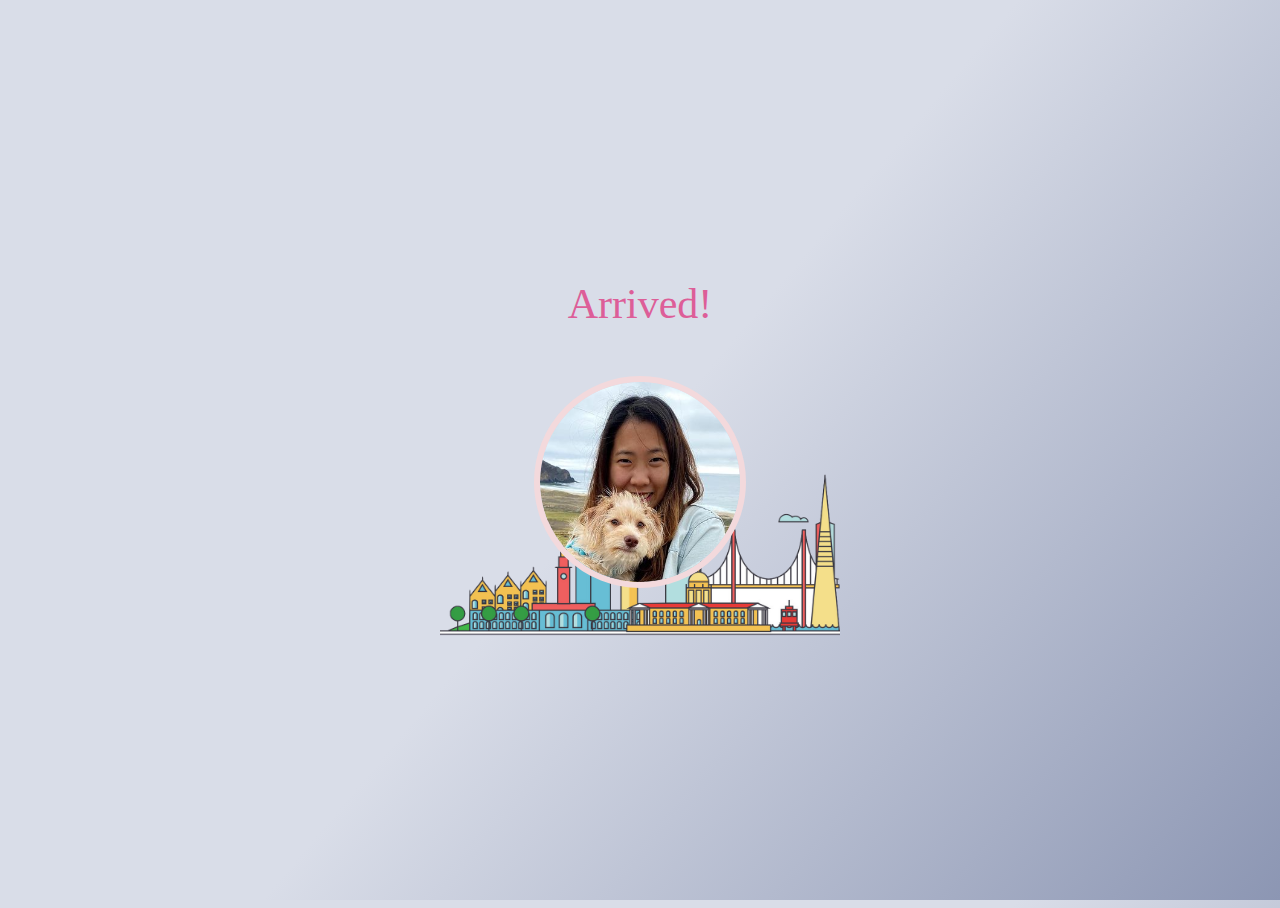
==== index.html @ 88bc77a7 "Add PWA support" ====
<!DOCTYPE html>
<html lang="en">

  <head>
    <meta charset="UTF-8" />
    <meta name="viewport"
          content="width=device-width, initial-scale=1.0" />

    <link rel="manifest"
          href="./manifest.json" />
    <!-- ios support -->
    <link rel="apple-touch-icon"
          href="./images/icons/icon-72x72.png" />
    <link rel="apple-touch-icon"
          href="./images/icons/icon-96x96.png" />
    <link rel="apple-touch-icon"
          href="./images/icons/icon-128x128.png" />
    <link rel="apple-touch-icon"
          href="./images/icons/icon-144x144.png" />
    <link rel="apple-touch-icon"
          href="./images/icons/icon-152x152.png" />
    <link rel="apple-touch-icon"
          href="./images/icons/icon-192x192.png" />
    <link rel="apple-touch-icon"
          href="./images/icons/icon-384x384.png" />
    <link rel="apple-touch-icon"
          href="./images/icons/icon-512x512.png" />
    <meta name="apple-mobile-web-app-status-bar"
          content="#dd5e98" />
    <meta name="theme-color"
          content="#dd5e98" />

    <title>Char's Countdown</title>
    <link rel="preconnect"
          href="https://fonts.gstatic.com">
    <link href="https://fonts.googleapis.com/css2?family=Redressed&family=Roboto&display=swap"
          rel="stylesheet">
    <link rel="stylesheet"
          href="./style.css">
  </head>

  <body>
    <div id="main-container">
      <div id="countdown"></div>
      <div id="tagline"></div>
      <div id="graphic">
        <img src="./images/kl.svg"
             class="kl"></img>
        <img src="./images/sf.png"
             class="sf"></img>
        <svg class="track-container"
             viewbox="-5,100 425,200"
             width="420px"
             height="220px">
          <defs>
            <filter id="shadow"
                    width="200%"
                    height="200%">
              <feDropShadow dx="2"
                            dy="2"
                            stdDeviation="2"
                            flood-opacity="0.5" />
            </filter>
          </defs>
          <path class="track"
                fill="transparent"
                d="M 0 260 Q 100 0 400 300" />
          <image href="./images/plane.png"
                 class="plane"
                 height="75"
                 width="100" />
          <circle cx="32"
                  cy="32"
                  class="char-border"
                  r="32" />
          <image href="./images/char.png"
                 class="char"
                 height="64"
                 width="64" />
        </svg>
        <img src="./images/char.png"
             class="char-arrived"></img>
      </div>
    </div>

    <script src="./js/luxon.min.js"></script>
    <script src="./js/jquery.min.js"></script>
    <script src="./js/jquery.countdown.min.js"></script>
    <script src="./main.js"></script>
    <script type="text/javascript">
      main()
    </script>
  </body>

</html>
---- style.css ----
html, body {
  height: 100%;
}

body {
  background: rgb(161,174,209);
  /* background: linear-gradient(310deg, rgba(161,174,209,1) 0%, rgba(217,221,232,1) 50%); */
  background: linear-gradient(310deg, rgb(140 150 179) 0%, rgb(217 221 232) 50%)
}

#main-container {
  color: #dd5e98;
  font-family: 'Roboto', sans-serif;

  height: 100%;

  display: flex;
  flex-direction: column;
  justify-content: center;
  align-items: center;
}

#main-container #countdown {
  font-family: 'Redressed', cursive;
  font-size: 42px;
  flex: 0 1;
}

#main-container #tagline {
  font-family: 'Redressed', cursive;
  font-size: 24px;
  color: #1985A1;
  flex: 0 1;
}

#main-container #graphic {
  width: 100%;

  flex: 0 1;
  position: relative;

  display: flex;
  justify-content: center;
  align-items: center;

  padding-top: 142px;
}

#main-container #graphic img.kl,
#main-container #graphic img.sf {
  max-height: 400px;
  max-width: 400px;
  min-width: 300px;
}

#main-container #graphic img.char-arrived {
  display: none;

  position: absolute;
  left: 50%;
  top: 50%;
  transform: translate(-50%, -50%);

  width: 200px;
  height: 200px;
  border-radius: 50%;
  border: 6px solid #f3d9dc;
}

#main-container #graphic .track-container {
  position: absolute;
  top: 24px;
  z-index: -1;
}

#main-container #graphic .track {
  stroke: #dd5e98;
  stroke-width: 2px;
}

#main-container #graphic .char,
#main-container #graphic .char-border,
#main-container #graphic .plane {
  motion-path: path('M 0 200 Q 130 -30 400 300');
  offset-path: path('M 0 200 Q 130 -30 400 300');
  offset-rotate: 0deg;
  animation: move 3s linear infinite;
}

#main-container #graphic .char-border {
  stroke: #F3D9DC;
  stroke-width: 8px;
  filter: url(#shadow);
}
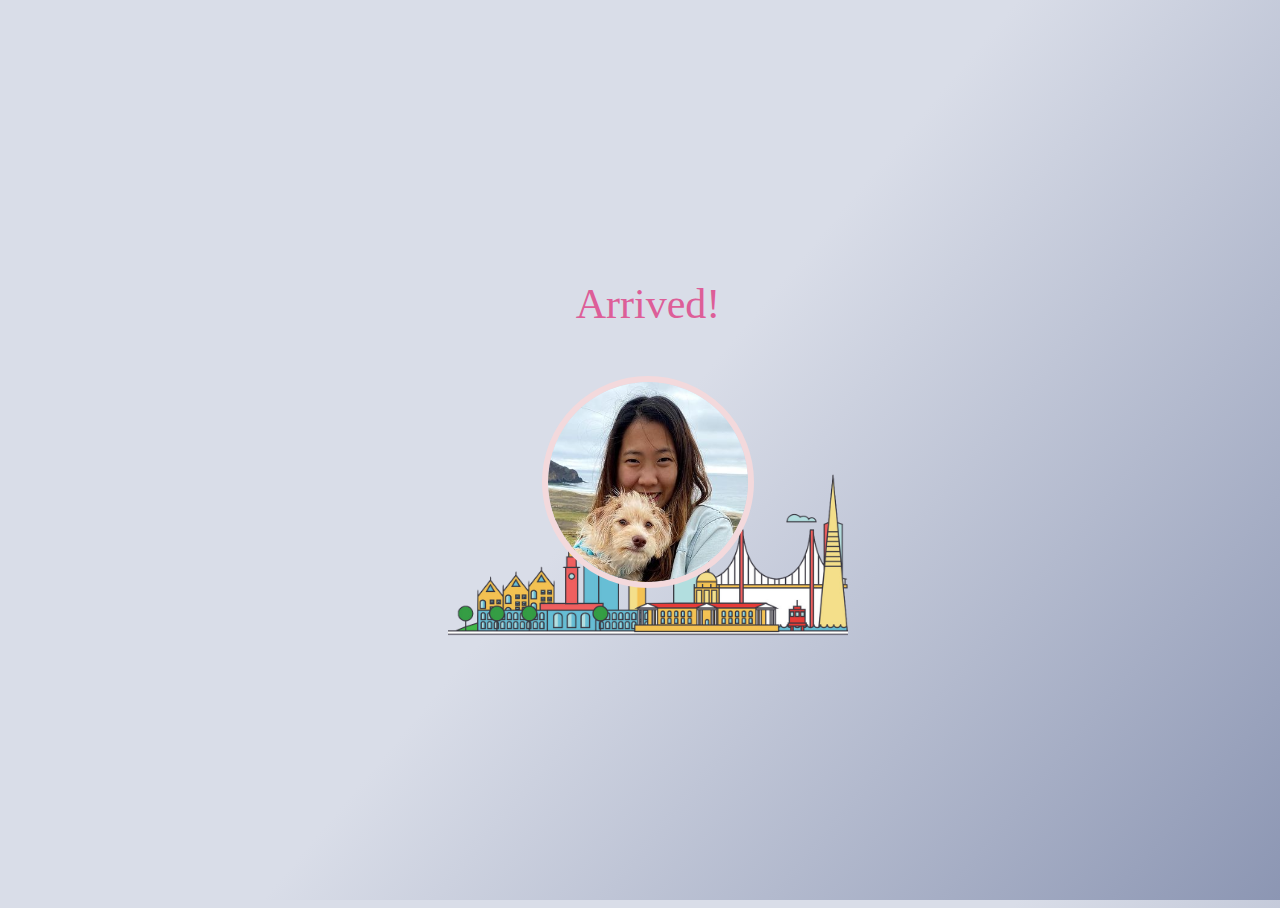
==== commit da497d83: "Remove viewport meta" ====
--- a/index.html
+++ b/index.html
@@ -3,28 +3,22 @@
 
   <head>
     <meta charset="UTF-8" />
-    <meta name="viewport"
-          content="width=device-width, initial-scale=1.0" />
 
     <link rel="manifest"
           href="./manifest.json" />
     <!-- ios support -->
     <link rel="apple-touch-icon"
-          href="./images/icons/icon-72x72.png" />
+          href="./images/icons/android/android-launchericon-48-48.png" />
     <link rel="apple-touch-icon"
-          href="./images/icons/icon-96x96.png" />
+          href="./images/icons/android/android-launchericon-72-72.png" />
     <link rel="apple-touch-icon"
-          href="./images/icons/icon-128x128.png" />
+          href="./images/icons/android/android-launchericon-96-96.png" />
     <link rel="apple-touch-icon"
-          href="./images/icons/icon-144x144.png" />
+          href="./images/icons/android/android-launchericon-144-144.png" />
     <link rel="apple-touch-icon"
-          href="./images/icons/icon-152x152.png" />
+          href="./images/icons/android/android-launchericon-192-192.png" />
     <link rel="apple-touch-icon"
-          href="./images/icons/icon-192x192.png" />
-    <link rel="apple-touch-icon"
-          href="./images/icons/icon-384x384.png" />
-    <link rel="apple-touch-icon"
-          href="./images/icons/icon-512x512.png" />
+          href="./images/icons/android/android-launchericon-512-512.png" />
     <meta name="apple-mobile-web-app-status-bar"
           content="#dd5e98" />
     <meta name="theme-color"
--- a/style.css
+++ b/style.css
@@ -1,4 +1,5 @@
 html, body {
+  width: 100%;
   height: 100%;
 }
 
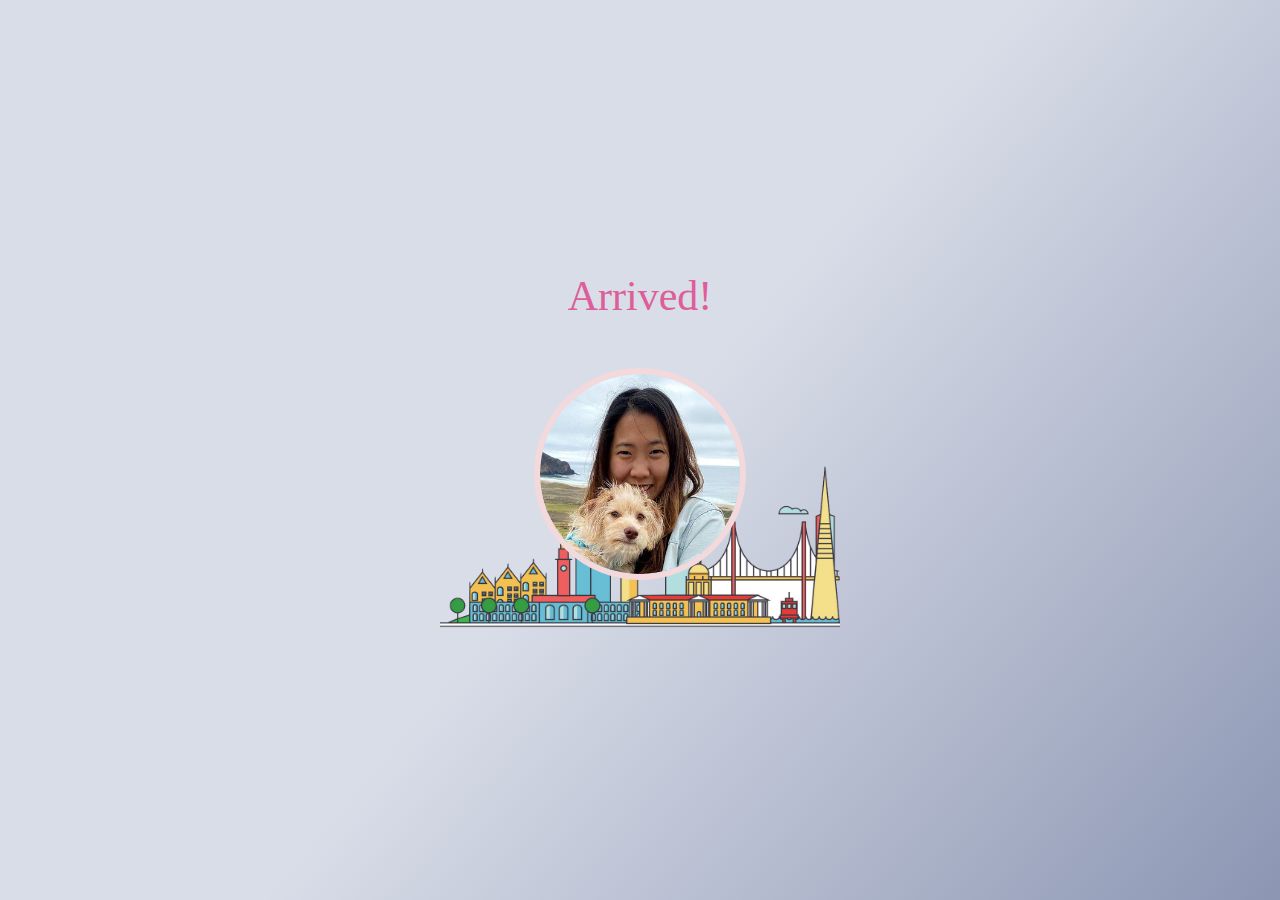
==== commit eed60d18: "Remove some metas" ====
--- a/index.html
+++ b/index.html
@@ -1,8 +1,6 @@
-<!DOCTYPE html>
-<html lang="en">
+<html>
 
   <head>
-    <meta charset="UTF-8" />
 
     <link rel="manifest"
           href="./manifest.json" />
--- a/style.css
+++ b/style.css
@@ -1,8 +1,3 @@
-html, body {
-  width: 100%;
-  height: 100%;
-}
-
 body {
   background: rgb(161,174,209);
   /* background: linear-gradient(310deg, rgba(161,174,209,1) 0%, rgba(217,221,232,1) 50%); */
